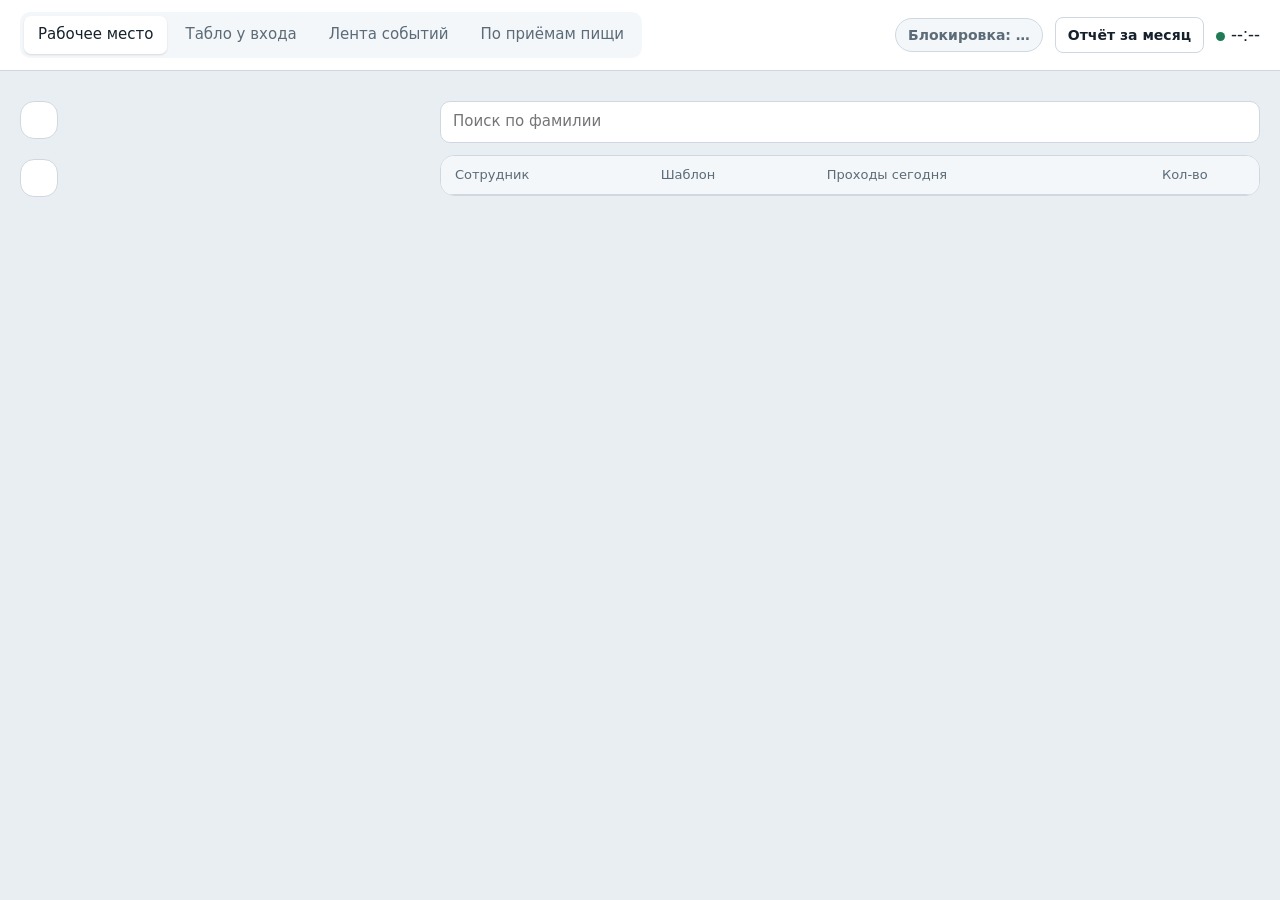
==== internal/web/static/index.html @ 5c607448 "Update all files" ====
<!DOCTYPE html>
<html lang="ru">
<head>
<meta charset="UTF-8">
<meta name="viewport" content="width=device-width, initial-scale=1, viewport-fit=cover">
<title>Столовая</title>
<link rel="stylesheet" href="/fonts/fonts.css">
<style>
:root{
  --bg:#E9EEF2; --panel:#FFFFFF; --ink:#16212B; --muted:#5B6B78; --line:#CFD8E0;
  --steel:#2D4A63; --ok:#1F7A55; --ok-bg:#DDF1E7; --warn:#B3261E; --warn-bg:#FBE1DE;
  --amber:#B86E00; --amber-bg:#FCEFD9; --teal:#0F7A80; --indigo:#4A4FB0; --soft:#F4F7F9;
  box-sizing:border-box;
}
@media (prefers-color-scheme:dark){
  :root:not([data-theme="light"]){
    --bg:#121A21; --panel:#1A242D; --ink:#E6EDF2; --muted:#93A4B2; --line:#2C3A46;
    --steel:#8FB3D1; --ok:#5CCB98; --ok-bg:#16352A; --warn:#FF8A80; --warn-bg:#3D1C1A;
    --amber:#F0A63A; --amber-bg:#3A2A12; --teal:#4CC3C9; --indigo:#9EA3F5; --soft:#202C36;
  }
}
:root[data-theme="dark"]{
  --bg:#121A21; --panel:#1A242D; --ink:#E6EDF2; --muted:#93A4B2; --line:#2C3A46;
  --steel:#8FB3D1; --ok:#5CCB98; --ok-bg:#16352A; --warn:#FF8A80; --warn-bg:#3D1C1A;
  --amber:#F0A63A; --amber-bg:#3A2A12; --teal:#4CC3C9; --indigo:#9EA3F5; --soft:#202C36;
}
*,*::before,*::after{box-sizing:inherit}
body{margin:0;background:var(--bg);color:var(--ink);font-family:"Golos Text",system-ui,-apple-system,"Segoe UI",Roboto,sans-serif;font-size:15px;line-height:1.45}
button,select,input{font:inherit;color:inherit}
a{color:inherit}
:focus-visible{outline:3px solid var(--steel);outline-offset:2px}
.mono{font-family:"Unbounded","Golos Text",sans-serif;font-variant-numeric:tabular-nums}
.meal-b{color:var(--amber)} .meal-l{color:var(--teal)} .meal-d{color:var(--indigo)} .meal-x{color:var(--muted)}
.meal-n{color:var(--steel)} .meal-r{color:var(--ok)} .meal-t{color:var(--warn)}

/* Shell */
.bar{display:flex;align-items:center;gap:12px;flex-wrap:wrap;padding:12px 20px;background:var(--panel);border-bottom:1px solid var(--line);position:sticky;top:0;z-index:5}
.tabs{display:flex;gap:4px;flex-wrap:wrap;background:var(--soft);padding:4px;border-radius:10px}
.tab{border:0;background:transparent;padding:8px 14px;border-radius:7px;cursor:pointer;font-weight:500;color:var(--muted)}
.tab[aria-selected="true"]{background:var(--panel);color:var(--ink);box-shadow:0 1px 2px rgba(0,0,0,.12)}
.tools{display:flex;gap:12px;flex-wrap:wrap;margin-left:auto;align-items:center}
.btn{border:1px solid var(--line);border-radius:8px;padding:7px 12px;font-weight:600;cursor:pointer;background:transparent;text-decoration:none;font-size:14px}
.window{font-weight:600}
.dot{display:inline-block;width:9px;height:9px;border-radius:50%;background:var(--ok);margin-right:6px}
.dot.bad{background:var(--warn)}
.alerts{max-width:1400px;margin:14px auto 0;padding:0 20px;display:flex;flex-direction:column;gap:8px}
.alert{background:var(--warn-bg);color:var(--warn);border:1px solid var(--warn);border-radius:10px;padding:10px 14px;font-weight:600}
.view{display:none;max-width:1400px;margin:0 auto;padding:16px 20px 30px}
.view.on{display:block}
.chip{display:inline-block;border-radius:6px;padding:2px 8px;font-size:13px;font-weight:600;font-variant-numeric:tabular-nums;background:var(--soft);border:1px solid var(--line);margin:2px 4px 2px 0}
.chip.deny{background:var(--warn-bg);border-color:var(--warn);color:var(--warn);text-decoration:line-through}
.avatar{flex:none;display:grid;place-items:center;color:#fff;font-family:"Unbounded",sans-serif;font-weight:500;border-radius:10px;overflow:hidden}
.avatar img{width:100%;height:100%;object-fit:cover}
.flash{animation:flash .9s ease-out}
@keyframes flash{0%{box-shadow:0 0 0 5px var(--steel)}100%{box-shadow:0 0 0 0 transparent}}
@media (prefers-reduced-motion:reduce){*{animation:none!important;transition:none!important}}
body.kiosk .bar{display:none}

/* B: Kiosk */
.kiosk{min-height:calc(100vh - 110px);border-radius:18px;display:grid;place-items:center;text-align:center;padding:40px 20px;transition:background .3s;background:var(--panel);border:1px solid var(--line)}
body.kiosk .kiosk{min-height:calc(100vh - 40px)}
.kiosk.ok{background:var(--ok-bg);border-color:var(--ok)}
.kiosk.warn{background:var(--warn-bg);border-color:var(--warn)}
.kiosk .verdict{font-size:clamp(22px,3vw,34px);font-weight:700;margin-bottom:22px}
.kiosk.ok .verdict{color:var(--ok)} .kiosk.warn .verdict{color:var(--warn)}
.kiosk .avatar{width:150px;height:180px;font-size:48px;margin:0 auto 20px}
.kiosk .kname{font-size:clamp(26px,4vw,46px);font-weight:700;line-height:1.15;margin:0}
.kiosk .krole{color:var(--muted);font-size:18px;margin:6px 0 26px}
.kiosk .kn{font-family:"Unbounded",sans-serif;font-weight:700;font-size:clamp(90px,14vw,170px);line-height:.9}
.kiosk.warn .kn{color:var(--warn)}
.kiosk .klbl{font-size:18px;color:var(--muted);margin-bottom:16px}
.kiosk .chip{font-size:17px;padding:4px 12px}
.kiosk .idle{color:var(--muted);font-size:22px}
.kiosk .idle b{display:block;font-size:clamp(28px,4vw,44px);color:var(--ink);margin-bottom:8px}

/* C: Feed */
.feedgrid{display:grid;grid-template-columns:1fr 300px;gap:20px}
@media (max-width:900px){.feedgrid{grid-template-columns:1fr}}
.feed{background:var(--panel);border:1px solid var(--line);border-radius:14px;overflow:hidden}
.ev{display:grid;grid-template-columns:76px 46px 1fr auto;gap:14px;align-items:center;padding:12px 16px;border-bottom:1px solid var(--line)}
.ev:last-child{border-bottom:0}
.ev .tm{font-family:"Unbounded",sans-serif;font-weight:500;font-variant-numeric:tabular-nums;font-size:14px}
.ev .avatar{width:46px;height:46px;font-size:15px;border-radius:50%}
.ev .who{font-weight:600}
.ev .dep{color:var(--muted);font-size:13px}
.badge{border-radius:20px;padding:4px 12px;font-weight:600;font-size:13px;white-space:nowrap;background:var(--soft);color:var(--muted)}
.badge.ok{background:var(--ok-bg);color:var(--ok)}
.badge.warn{background:var(--warn-bg);color:var(--warn)}
.badge.amber{background:var(--amber-bg);color:var(--amber)}
.ev.new{animation:flash .9s ease-out}
.side{display:flex;flex-direction:column;gap:14px}
.box{background:var(--panel);border:1px solid var(--line);border-radius:14px;padding:16px}
.box h3{margin:0 0 10px;font-size:15px}
.kv{display:flex;justify-content:space-between;padding:6px 0;border-bottom:1px solid var(--line)}
.kv:last-child{border-bottom:0}
.kv b{font-family:"Unbounded",sans-serif;font-weight:500}
.replist div{padding:6px 0;border-bottom:1px solid var(--line);display:flex;justify-content:space-between;gap:8px}
.replist div:last-child{border-bottom:0}
.replist span:last-child{color:var(--warn);font-weight:700}
@media (max-width:560px){.ev{grid-template-columns:60px 1fr auto}.ev .avatar{display:none}}

/* D: Meals board */
.board{display:grid;grid-template-columns:repeat(auto-fill,minmax(280px,1fr));gap:16px}
@media (max-width:900px){.board{grid-template-columns:1fr}}
.col{background:var(--panel);border:1px solid var(--line);border-radius:14px;overflow:hidden}
.col-head{padding:14px 16px;border-bottom:3px solid currentColor;display:flex;justify-content:space-between;align-items:baseline}
.col-head h3{margin:0;font-size:18px}
.col-head small{color:var(--muted)}
.col-head .mono{font-size:26px}
.col-body{padding:6px 0;max-height:60vh;overflow:auto}
.row{display:flex;justify-content:space-between;gap:10px;padding:8px 16px}
.row.rep{background:var(--warn-bg)}
.row .rn{font-weight:500}
.row .rt{color:var(--muted);font-size:13px;font-variant-numeric:tabular-nums;text-align:right}
.row.rep .rt{color:var(--warn);font-weight:600}
.row.flash{animation:flash .9s ease-out}
.empty{padding:20px 16px;color:var(--muted);font-size:14px}
.notyet{margin-top:16px;padding:14px 16px;background:var(--panel);border:1px solid var(--line);border-radius:14px}
.notyet h3{margin:0 0 6px;font-size:15px}

/* A: Operator */
.op{display:grid;grid-template-columns:minmax(300px,400px) 1fr;gap:20px}
@media (max-width:900px){.op{grid-template-columns:1fr}}
.card{background:var(--panel);border:1px solid var(--line);border-radius:14px;padding:18px;align-self:start}
.state{border-radius:10px;padding:9px 12px;font-weight:600;margin-bottom:14px}
.state.ok{background:var(--ok-bg);color:var(--ok)} .state.warn{background:var(--warn-bg);color:var(--warn)} .state.idle{background:var(--soft);color:var(--muted)}
.person{display:flex;gap:14px;align-items:center}
.person .avatar{width:80px;height:96px;font-size:24px}
.pname{font-size:20px;font-weight:700;margin:0 0 2px;line-height:1.2}
.prole{color:var(--muted);margin:0}
.big{display:flex;align-items:flex-end;gap:12px;margin:16px 0 10px;padding-top:14px;border-top:1px solid var(--line)}
.big .mono{font-weight:700;font-size:58px;line-height:.9}
.big .mono.warn{color:var(--warn)}
.big span{color:var(--muted);padding-bottom:5px}
.search{width:100%;padding:9px 12px;border-radius:10px;border:1px solid var(--line);background:var(--panel);margin-bottom:12px}
.twrap{overflow-x:auto;background:var(--panel);border:1px solid var(--line);border-radius:14px}
table{width:100%;border-collapse:collapse;min-width:600px}
th,td{text-align:left;padding:10px 14px;border-bottom:1px solid var(--line);vertical-align:top}
th{font-size:13px;font-weight:500;color:var(--muted);background:var(--soft)}
tr:last-child td{border-bottom:0}
tr.rep td:first-child{box-shadow:inset 4px 0 0 var(--warn)}
td.num{text-align:center;font-family:"Unbounded",sans-serif;font-weight:500;font-size:17px}
td.num.warn{color:var(--warn)}

/* Blocking switch, panel, PIN dialog */
.pill{border:1px solid var(--line);border-radius:20px;padding:6px 12px;font-weight:600;font-size:14px;cursor:pointer;background:var(--soft);color:var(--muted)}
.pill.on{background:var(--ok-bg);color:var(--ok);border-color:var(--ok)}
.pill.test{background:var(--amber-bg);color:var(--amber);border-color:var(--amber)}
.pill.forced{text-decoration:line-through}
.lcol{display:flex;flex-direction:column;gap:20px;align-self:start}
.blk h3{margin:0 0 8px;font-size:15px;display:flex;justify-content:space-between;align-items:baseline;gap:8px}
.blk .row{padding:8px 0;border-bottom:1px solid var(--line);align-items:center}
.blk .row:last-child{border-bottom:0}
.blk small{color:var(--muted)}
.blk .err{color:var(--warn);font-size:13px}
.blk .mini{border:1px solid var(--line);background:transparent;border-radius:6px;padding:3px 8px;font-size:13px;cursor:pointer;white-space:nowrap}
dialog{border:1px solid var(--line);border-radius:14px;padding:20px;background:var(--panel);color:var(--ink);max-width:420px;width:calc(100% - 32px)}
dialog::backdrop{background:rgba(0,0,0,.45)}
dialog h3{margin:0 0 6px}
dialog p{color:var(--muted);margin:0 0 14px;font-size:14px}
dialog input{width:100%;padding:10px 12px;border-radius:10px;border:1px solid var(--line);background:var(--soft);font-size:18px;letter-spacing:4px;margin-bottom:14px}
.modes{display:grid;grid-template-columns:repeat(3,1fr);gap:8px;margin-bottom:12px}
.modes button,.dlg-actions button{border:1px solid var(--line);border-radius:10px;padding:10px;font-weight:600;cursor:pointer;background:var(--soft)}
.modes button.sel{outline:3px solid var(--steel)}
.modes .m-off{color:var(--muted)} .modes .m-test{color:var(--amber)} .modes .m-on{color:var(--ok)}
.dlg-actions{display:flex;gap:8px;justify-content:flex-end}
.dlg-actions .primary{background:var(--steel);color:var(--panel);border-color:var(--steel)}
.dlg-msg{min-height:20px;font-size:14px;margin-bottom:8px}
.dlg-msg.bad{color:var(--warn)} .dlg-msg.good{color:var(--ok)}
</style>
</head>
<body>

<div class="bar">
  <div class="tabs" role="tablist">
    <button class="tab" role="tab" data-v="a" aria-selected="true">Рабочее место</button>
    <button class="tab" role="tab" data-v="b" aria-selected="false">Табло у входа</button>
    <button class="tab" role="tab" data-v="c" aria-selected="false">Лента событий</button>
    <button class="tab" role="tab" data-v="d" aria-selected="false">По приёмам пищи</button>
  </div>
  <div class="tools">
    <span class="window" id="window"></span>
    <button class="pill" id="blkPill" title="Блокировка повторных проходов — нажмите, чтобы изменить">Блокировка: …</button>
    <a class="btn" id="report" href="/api/report.csv" title="Проходы за текущий месяц, CSV для Excel">Отчёт за месяц</a>
    <span><span class="dot" id="dot"></span><span class="mono" id="clock" style="font-size:18px">--:--</span></span>
  </div>
</div>

<div class="alerts" id="alerts"></div>

<section class="view on" id="v-a">
  <div class="op">
    <div class="lcol">
      <div class="card" id="aCard"></div>
      <div class="card blk" id="blkPanel"></div>
    </div>
    <div>
      <input class="search" id="aSearch" type="search" placeholder="Поиск по фамилии" aria-label="Поиск по фамилии">
      <div class="twrap"><table><thead><tr><th>Сотрудник</th><th>Шаблон</th><th>Проходы сегодня</th><th style="text-align:center;white-space:nowrap">Кол-во</th></tr></thead><tbody id="aRows"></tbody></table></div>
    </div>
  </div>
</section>

<section class="view" id="v-b"><div class="kiosk" id="kiosk"></div></section>

<section class="view" id="v-c">
  <div class="feedgrid">
    <div class="feed" id="feed"></div>
    <div class="side">
      <div class="box"><h3>Сегодня с 00:00</h3><div id="cStats"></div></div>
      <div class="box"><h3>Повторные проходы и отказы</h3><div class="replist" id="cRep"></div></div>
    </div>
  </div>
</section>

<section class="view" id="v-d">
  <div class="board" id="board"></div>
  <div class="notyet" id="notyet"></div>
</section>

<dialog id="dlg">
  <h3 id="dlgTitle">Блокировка повторных проходов</h3>
  <p id="dlgText"></p>
  <div class="modes" id="dlgModes">
    <button class="m-off" data-mode="off">ВЫКЛ</button>
    <button class="m-test" data-mode="test">ТЕСТ</button>
    <button class="m-on" data-mode="on">ВКЛ</button>
  </div>
  <input id="dlgPin" type="password" inputmode="numeric" autocomplete="off" placeholder="PIN" aria-label="PIN администратора">
  <div class="dlg-msg" id="dlgMsg"></div>
  <div class="dlg-actions">
    <button id="dlgCancel">Закрыть</button>
    <button class="primary" id="dlgOk">Применить</button>
  </div>
</dialog>

<script src="/app.js"></script>
</body>
</html>
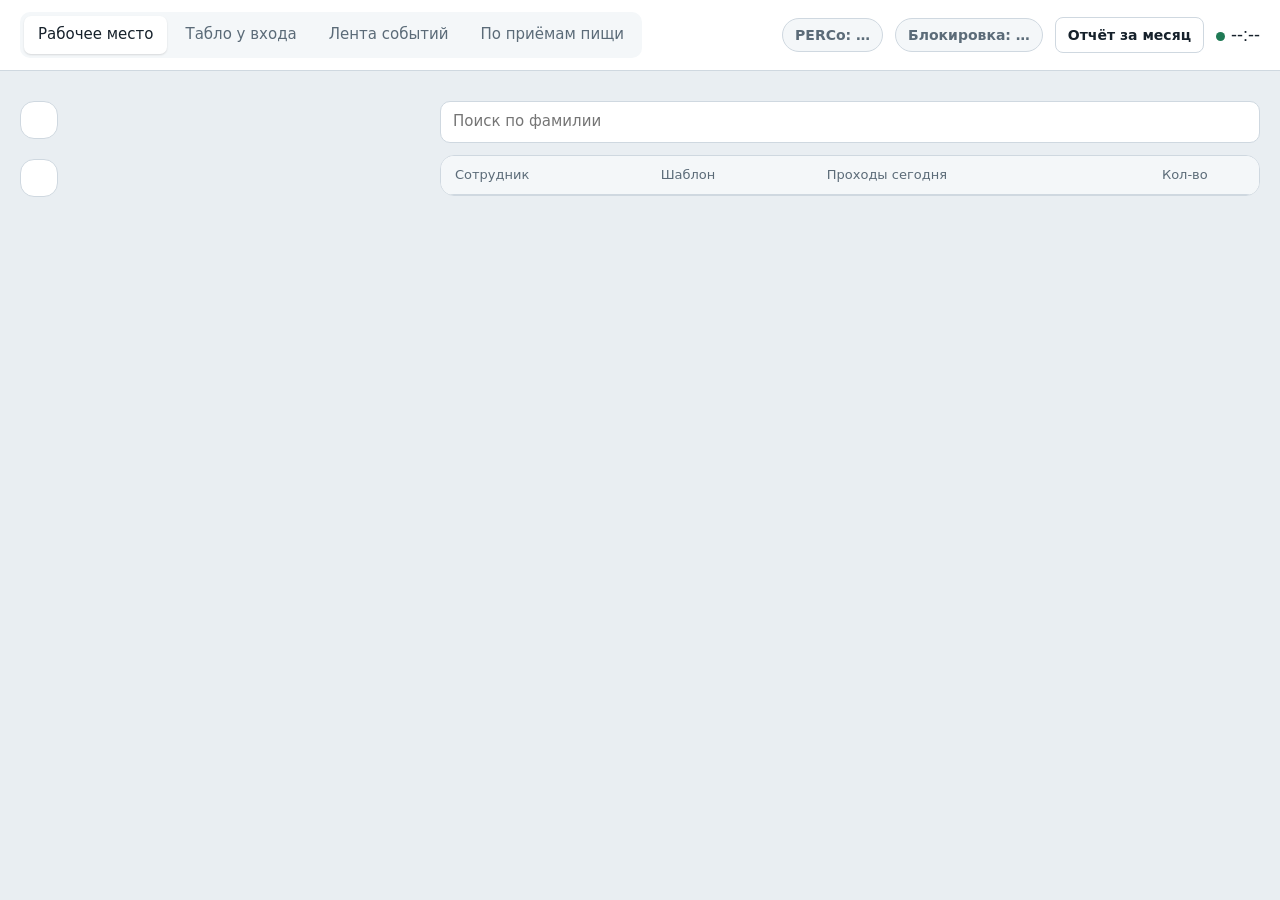
==== commit 00958235: "Статус связи PERCo с контроллером в шапке и проверка в 06:45 - Фоновое чтение /devices/state раз в 3" ====
--- a/internal/web/static/index.html
+++ b/internal/web/static/index.html
@@ -147,6 +147,10 @@
 .pill.on{background:var(--ok-bg);color:var(--ok);border-color:var(--ok)}
 .pill.test{background:var(--amber-bg);color:var(--amber);border-color:var(--amber)}
 .pill.forced{text-decoration:line-through}
+.pill.static{cursor:default}
+.pill.st-ok{background:var(--ok-bg);color:var(--ok);border-color:var(--ok)}
+.pill.st-syncing{background:var(--amber-bg);color:var(--amber);border-color:var(--amber)}
+.pill.st-offline,.pill.st-unreachable{background:var(--warn-bg);color:var(--warn);border-color:var(--warn)}
 .lcol{display:flex;flex-direction:column;gap:20px;align-self:start}
 .blk h3{margin:0 0 8px;font-size:15px;display:flex;justify-content:space-between;align-items:baseline;gap:8px}
 .blk .row{padding:8px 0;border-bottom:1px solid var(--line);align-items:center}
@@ -180,6 +184,7 @@
   </div>
   <div class="tools">
     <span class="window" id="window"></span>
+    <span class="pill static" id="prcPill" title="Состояние связи PERCo-Web с контроллером">PERCo: …</span>
     <button class="pill" id="blkPill" title="Блокировка повторных проходов — нажмите, чтобы изменить">Блокировка: …</button>
     <a class="btn" id="report" href="/api/report.csv" title="Проходы за текущий месяц, CSV для Excel">Отчёт за месяц</a>
     <span><span class="dot" id="dot"></span><span class="mono" id="clock" style="font-size:18px">--:--</span></span>
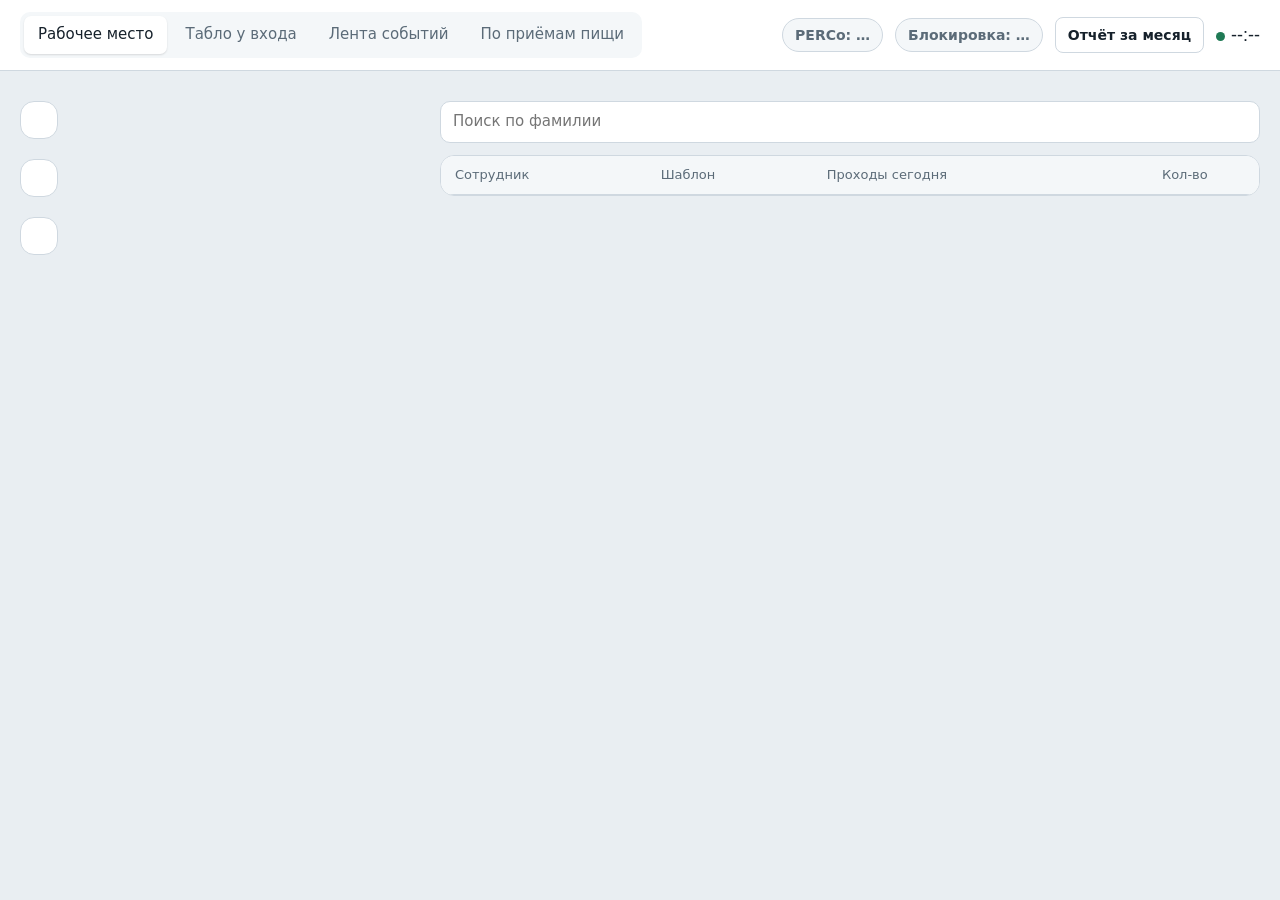
==== commit cb1a4be5: "Дашборд: история блокировок по дням и число заблокированных сейчас - Карточка «История блокировок»: " ====
--- a/internal/web/static/index.html
+++ b/internal/web/static/index.html
@@ -157,6 +157,15 @@
 .blk .row:last-child{border-bottom:0}
 .blk small{color:var(--muted)}
 .blk .err{color:var(--warn);font-size:13px}
+.bh-days{display:flex;flex-wrap:wrap;gap:6px;margin:6px 0 8px}
+.bh-days button{border:1px solid var(--line);background:var(--soft);color:var(--muted);border-radius:14px;padding:3px 10px;font-size:13px;cursor:pointer}
+.bh-days button[aria-pressed=true]{background:var(--steel);color:var(--panel);border-color:var(--steel)}
+.bh-list{max-height:420px;overflow:auto}
+.bh-list .row .tm{font-variant-numeric:tabular-nums;color:var(--muted);font-size:13px;white-space:nowrap}
+.bh-list .row.bad small{color:var(--warn)}
+.blk input.bh-q{width:100%;box-sizing:border-box;margin:0 0 6px;padding:6px 8px;border:1px solid var(--line);border-radius:6px;background:var(--soft);color:inherit}
+.blk-total{font-size:20px;font-variant-numeric:tabular-nums}
+.blk-total.some{color:var(--warn)}
 .blk .mini{border:1px solid var(--line);background:transparent;border-radius:6px;padding:3px 8px;font-size:13px;cursor:pointer;white-space:nowrap}
 dialog{border:1px solid var(--line);border-radius:14px;padding:20px;background:var(--panel);color:var(--ink);max-width:420px;width:calc(100% - 32px)}
 dialog::backdrop{background:rgba(0,0,0,.45)}
@@ -198,6 +207,7 @@
     <div class="lcol">
       <div class="card" id="aCard"></div>
       <div class="card blk" id="blkPanel"></div>
+      <div class="card blk" id="blkHistory"></div>
     </div>
     <div>
       <input class="search" id="aSearch" type="search" placeholder="Поиск по фамилии" aria-label="Поиск по фамилии">
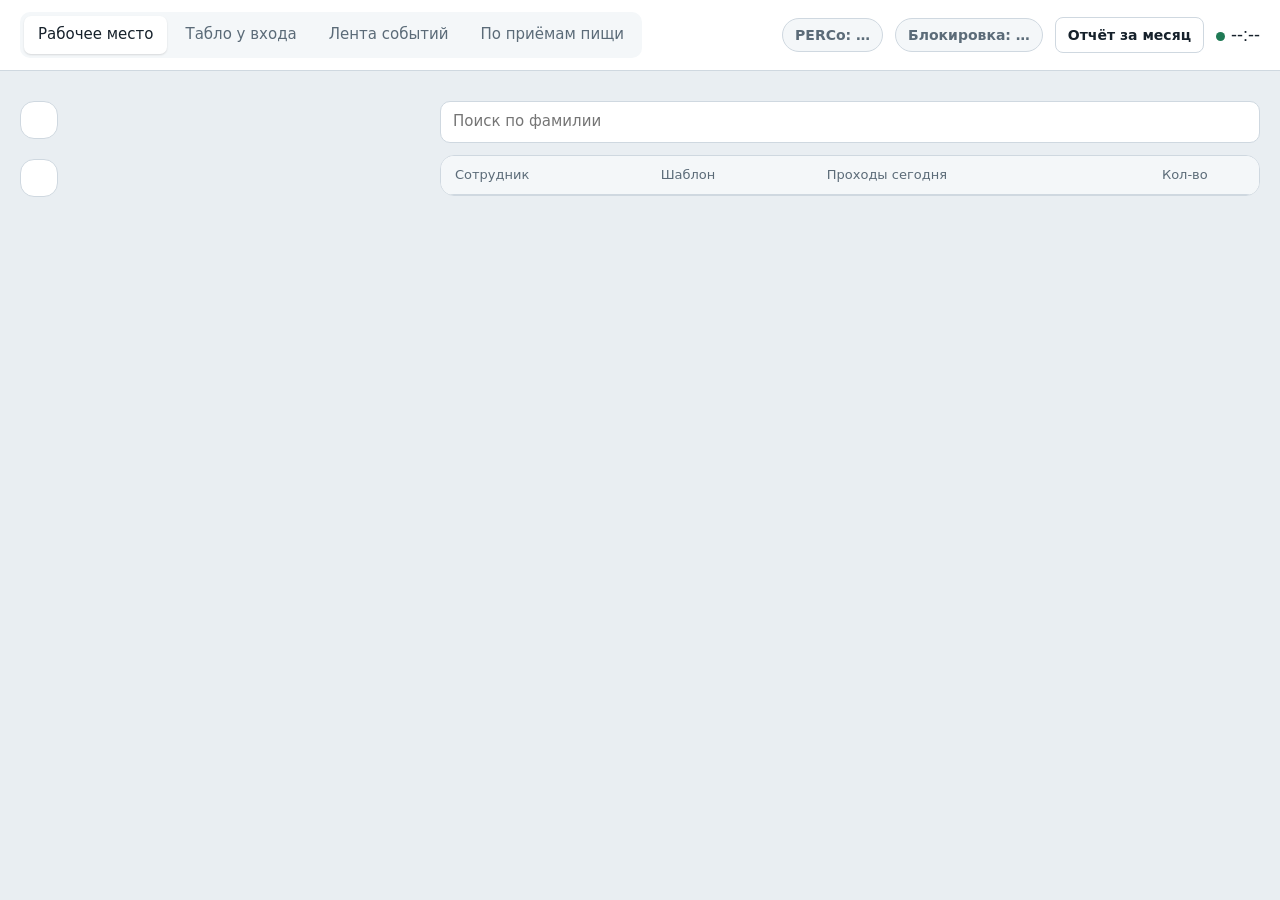
==== commit ff3ec650: "Убрать карточку «История блокировок» Нужен только счётчик «Заблокировано сейчас» (все заблокированны" ====
--- a/internal/web/static/index.html
+++ b/internal/web/static/index.html
@@ -157,13 +157,6 @@
 .blk .row:last-child{border-bottom:0}
 .blk small{color:var(--muted)}
 .blk .err{color:var(--warn);font-size:13px}
-.bh-days{display:flex;flex-wrap:wrap;gap:6px;margin:6px 0 8px}
-.bh-days button{border:1px solid var(--line);background:var(--soft);color:var(--muted);border-radius:14px;padding:3px 10px;font-size:13px;cursor:pointer}
-.bh-days button[aria-pressed=true]{background:var(--steel);color:var(--panel);border-color:var(--steel)}
-.bh-list{max-height:420px;overflow:auto}
-.bh-list .row .tm{font-variant-numeric:tabular-nums;color:var(--muted);font-size:13px;white-space:nowrap}
-.bh-list .row.bad small{color:var(--warn)}
-.blk input.bh-q{width:100%;box-sizing:border-box;margin:0 0 6px;padding:6px 8px;border:1px solid var(--line);border-radius:6px;background:var(--soft);color:inherit}
 .blk-total{font-size:20px;font-variant-numeric:tabular-nums}
 .blk-total.some{color:var(--warn)}
 .blk .mini{border:1px solid var(--line);background:transparent;border-radius:6px;padding:3px 8px;font-size:13px;cursor:pointer;white-space:nowrap}
@@ -207,7 +200,6 @@
     <div class="lcol">
       <div class="card" id="aCard"></div>
       <div class="card blk" id="blkPanel"></div>
-      <div class="card blk" id="blkHistory"></div>
     </div>
     <div>
       <input class="search" id="aSearch" type="search" placeholder="Поиск по фамилии" aria-label="Поиск по фамилии">
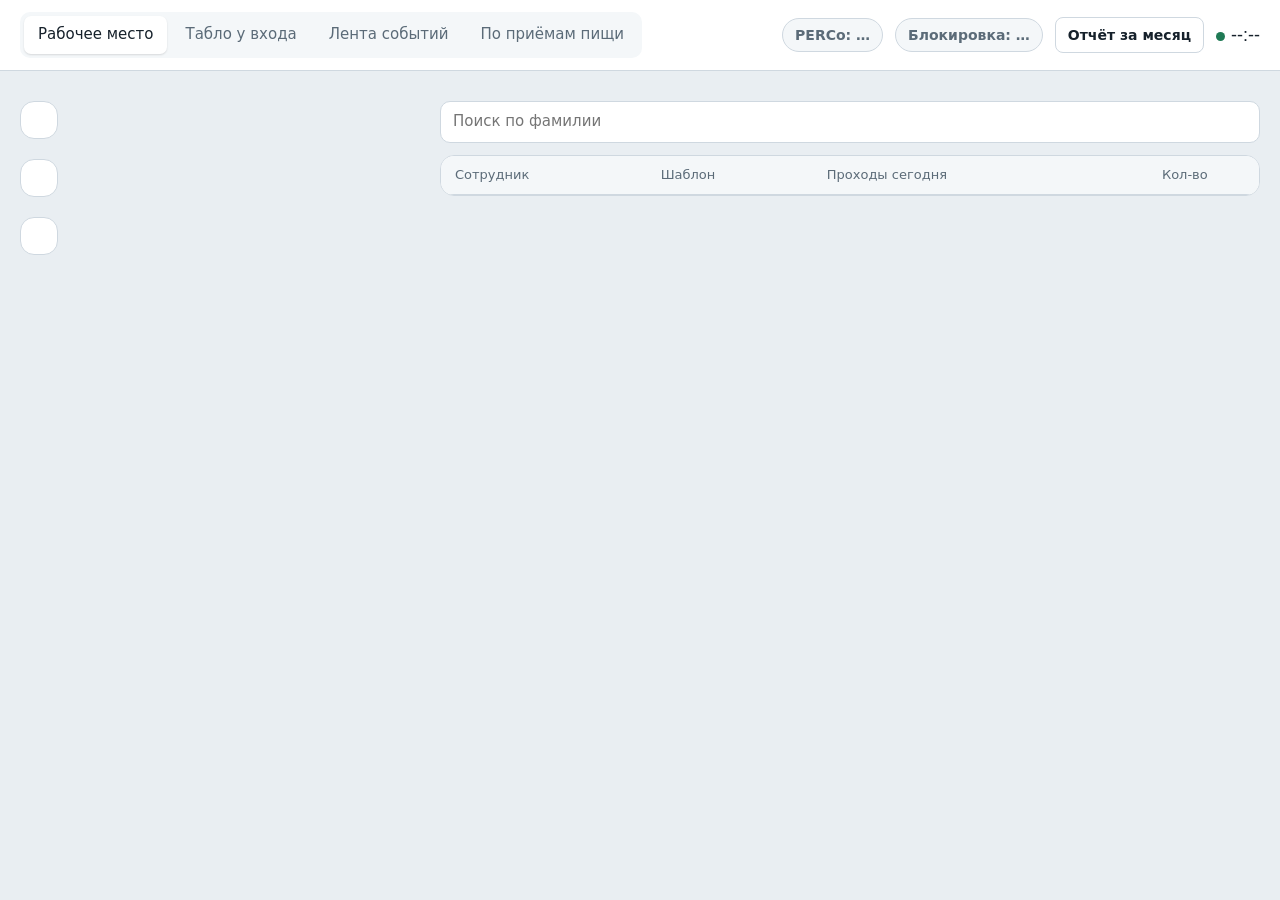
==== commit 05ea9719: "Панель «Состояние службы» и ежедневная резервная копия базы службы - /api/health: свежесть проходов," ====
--- a/internal/web/static/index.html
+++ b/internal/web/static/index.html
@@ -149,7 +149,7 @@
 .pill.forced{text-decoration:line-through}
 .pill.static{cursor:default}
 .pill.st-ok{background:var(--ok-bg);color:var(--ok);border-color:var(--ok)}
-.pill.st-syncing{background:var(--amber-bg);color:var(--amber);border-color:var(--amber)}
+.pill.st-syncing,.pill.st-settling{background:var(--amber-bg);color:var(--amber);border-color:var(--amber)}
 .pill.st-offline,.pill.st-unreachable{background:var(--warn-bg);color:var(--warn);border-color:var(--warn)}
 .lcol{display:flex;flex-direction:column;gap:20px;align-self:start}
 .blk h3{margin:0 0 8px;font-size:15px;display:flex;justify-content:space-between;align-items:baseline;gap:8px}
@@ -200,6 +200,7 @@
     <div class="lcol">
       <div class="card" id="aCard"></div>
       <div class="card blk" id="blkPanel"></div>
+      <div class="card blk" id="svcPanel"></div>
     </div>
     <div>
       <input class="search" id="aSearch" type="search" placeholder="Поиск по фамилии" aria-label="Поиск по фамилии">
